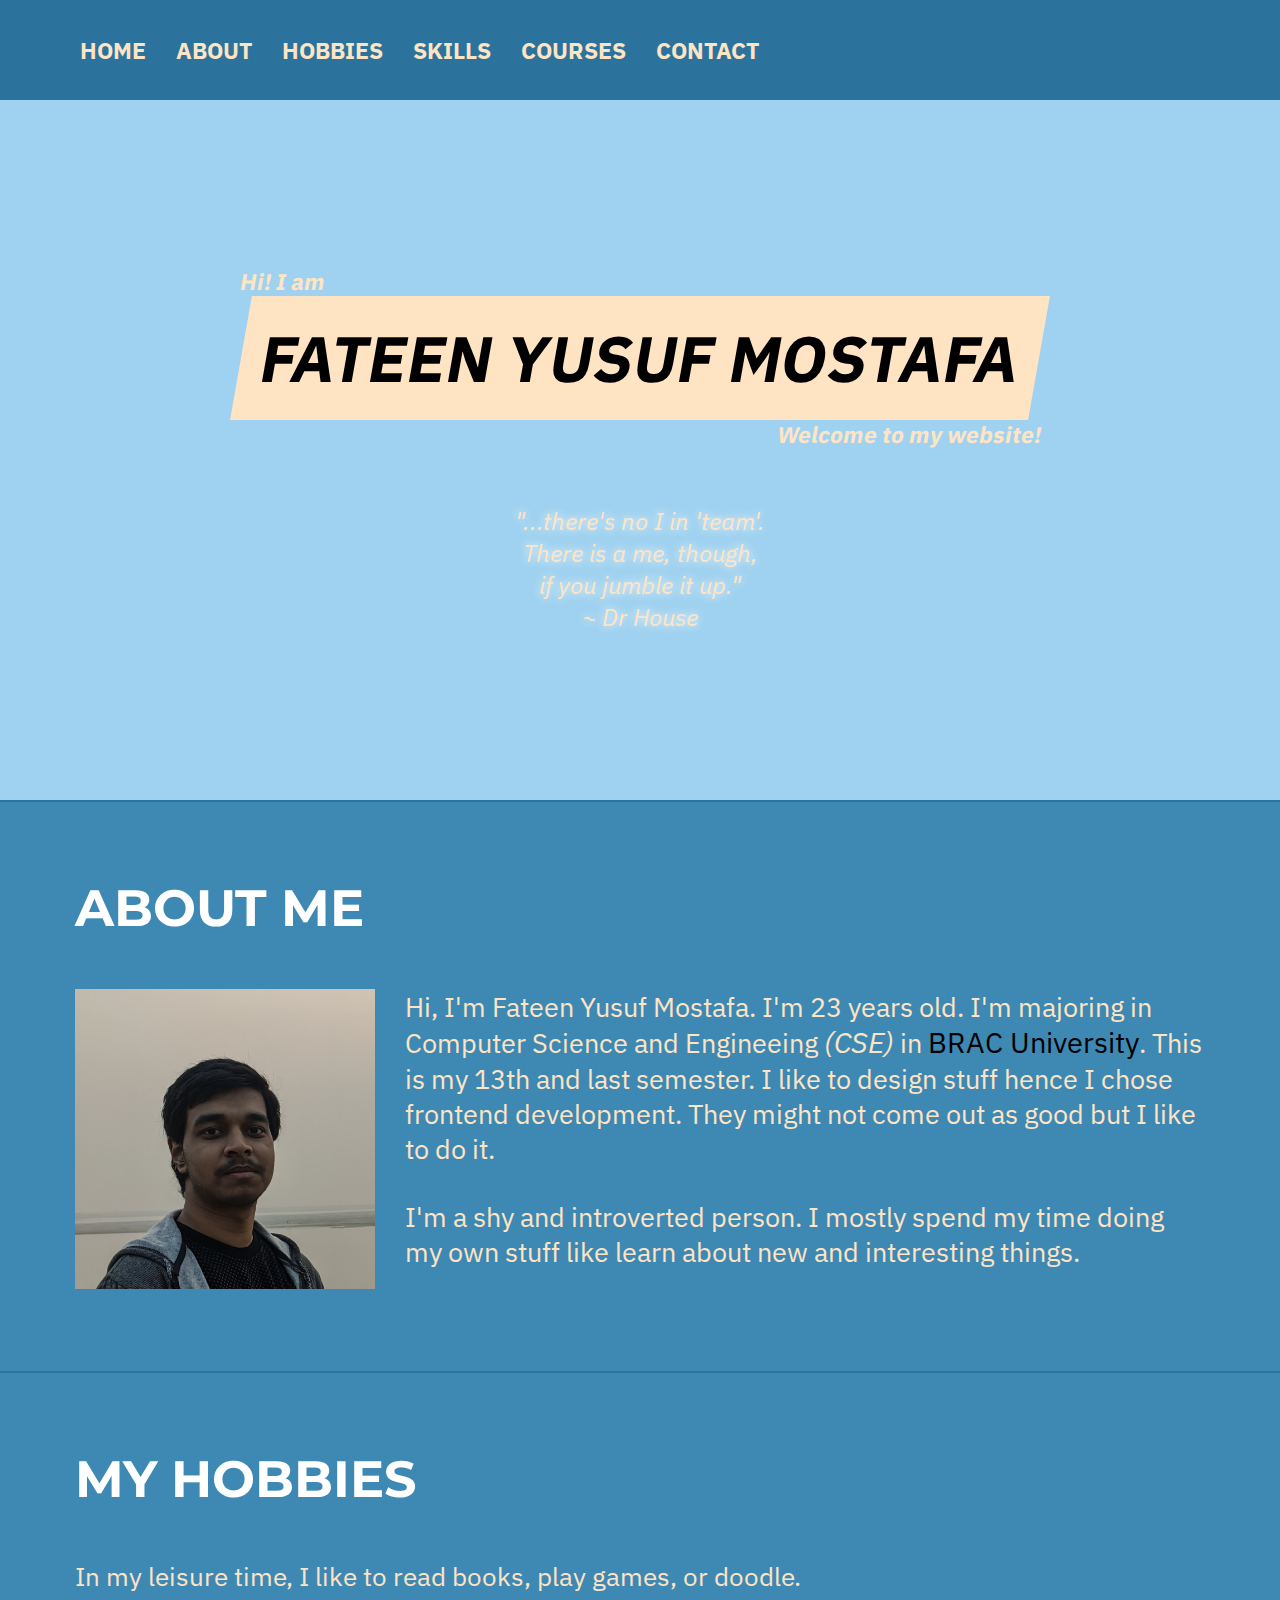
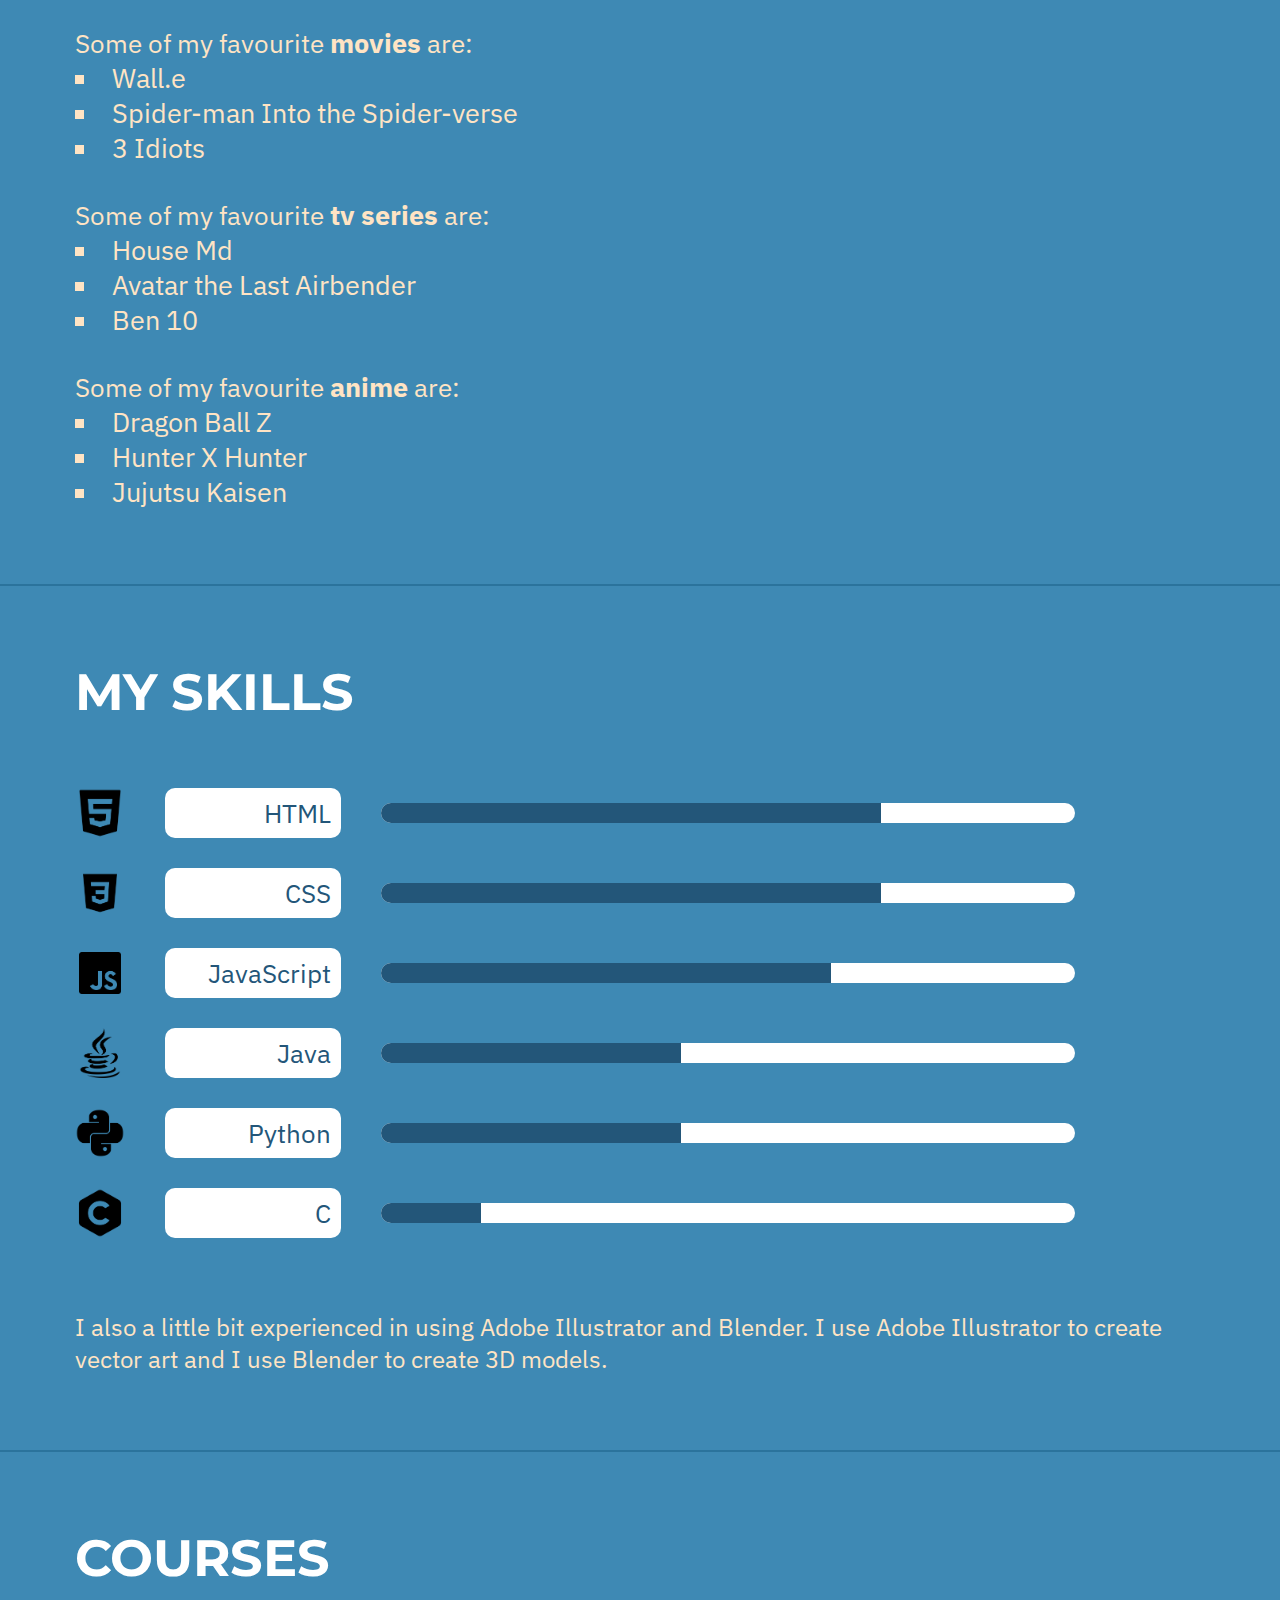
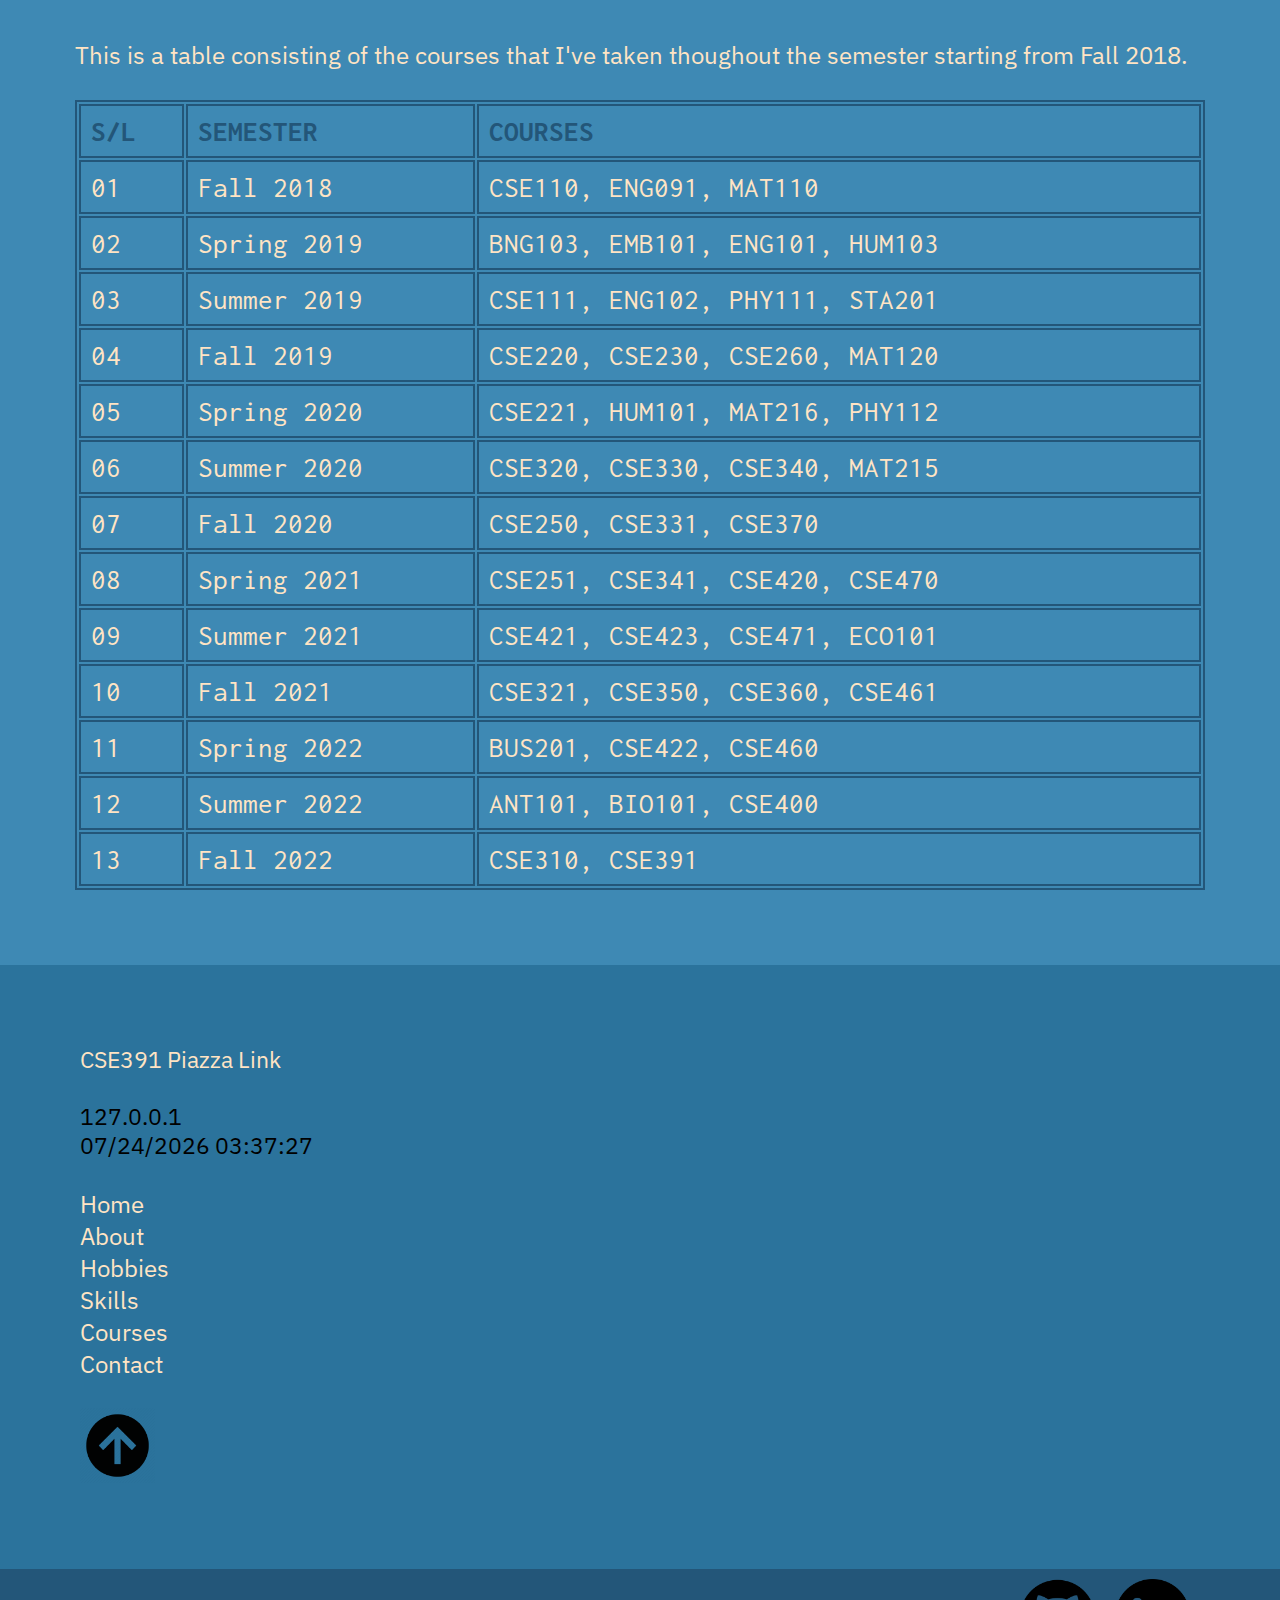
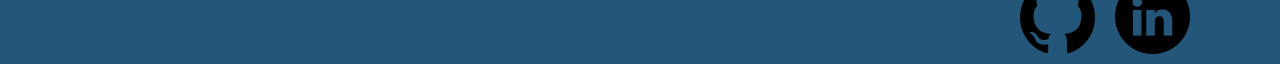
==== index.html @ da13b82b "first commit" ====
<!DOCTYPE html>
<html lang="en">
  <head>
    <meta charset="UTF-8" />
    <meta http-equiv="X-UA-Compatible" content="IE=edge" />
    <meta name="viewport" content="width=device-width, initial-scale=1.0" />
    <link rel="stylesheet" href="styles.css" />
    <link rel="shortcut icon" href="./images/favicon.ico" type="image/x-icon" />
    <title>Fateen Yusuf Mostafa</title>
  </head>
  <body>
    <div class="container">
      <div class="navbar" id="home">
        <div class="links">
          <a href="#home">Home</a>
          <a href="#about">About</a>
          <a href="#hobbies">Hobbies</a>
          <a href="#skills">Skills</a>
          <a href="#courses">Courses</a>
          <a href="./contact.html">Contact</a>
        </div>
      </div>

      <div class="main">
        <div class="first">
          <h1 style="transform: translateX(-421%) skewX(-10deg)">Hi! I am</h1>
          <p class="author">FATEEN YUSUF MOSTAFA</p>
          <h1 style="transform: translateX(102%) skewX(-10deg)">
            Welcome to my website!
          </h1>
          <br /><br />
          <p id="quote">
            <i>
              "...there's no I in 'team'. There is a me, though, if you jumble
              it up."
            </i>
          </p>
          <p id="quote"><i>~ Dr House</i></p>
        </div>

        <div class="second">
          <div id="about">
            <p class="heading">ABOUT ME</p>
            <div class="about-container">
              <div class="abt-img">
                <img
                  style="width: 300px"
                  src="./images/fateen.jpg"
                  alt="fateen"
                />
              </div>

              <div class="abt-me">
                <p>
                  Hi, I'm Fateen Yusuf Mostafa. I'm 23 years old. I'm majoring
                  in Computer Science and Engineeing <i>(CSE)</i> in
                  <a href="https://www.bracu.ac.bd/">BRAC University</a>. This
                  is my 13th and last semester. I like to design stuff hence I
                  chose frontend development. They might not come out as good
                  but I like to do it.
                </p>
                <br />
                <p>
                  I'm a shy and introverted person. I mostly spend my time doing
                  my own stuff like learn about new and interesting things.
                </p>
              </div>
            </div>
          </div>

          <div id="hobbies">
            <p class="heading">MY HOBBIES</p>
            <div>
              <p>
                In my leisure time, I like to read books, play games, or doodle.
              </p>
              <br />
              <p>Some of my favourite <b>movies</b> are:</p>
              <ul>
                <li>Wall.e</li>
                <li>Spider-man Into the Spider-verse</li>
                <li>3 Idiots</li>
              </ul>
              <br />
              <p>Some of my favourite <b>tv series</b> are:</p>
              <ul>
                <li>House Md</li>
                <li>Avatar the Last Airbender</li>
                <li>Ben 10</li>
              </ul>
              <br />
              <p>Some of my favourite <b>anime</b> are:</p>
              <ul>
                <li>Dragon Ball Z</li>
                <li>Hunter X Hunter</li>
                <li>Jujutsu Kaisen</li>
              </ul>
            </div>
          </div>

          <div id="skills">
            <p class="heading">MY SKILLS</p>
            <div class="skill-bar">
              <img src="./images/icons/icon-html.png" alt="html icon" />
              <p>HTML</p>
              <span class="skill-point skp-1"></span>
            </div>
            <div class="skill-bar">
              <img src="./images/icons/icon-css.png" alt="css icon" />
              <p>CSS</p>
              <span class="skill-point skp-2"></span>
            </div>
            <div class="skill-bar">
              <img src="./images/icons/icon-js.png" alt="js icon" />
              <p>JavaScript</p>
              <span class="skill-point skp-3"></span>
            </div>
            <div class="skill-bar">
              <img src="./images/icons/icon-java.png" alt="java icon" />
              <p>Java</p>
              <span class="skill-point skp-4"></span>
            </div>
            <div class="skill-bar">
              <img src="./images/icons/icon-python.png" alt="python icon" />
              <p>Python</p>
              <span class="skill-point skp-5"></span>
            </div>
            <div class="skill-bar">
              <img src="./images/icons/icon-c.png" alt="c icon" />
              <p>C</p>
              <span class="skill-point skp-6"></span>
            </div>
            <br /><br />
            <p>
              I also a little bit experienced in using Adobe Illustrator and
              Blender. I use Adobe Illustrator to create vector art and I use
              Blender to create 3D models.
            </p>
          </div>

          <div id="courses">
            <p class="heading">COURSES</p>
            <p>
              This is a table consisting of the courses that I've taken
              thoughout the semester starting from Fall 2018.
            </p>
            <br />
            <table>
              <thead>
                <tr>
                  <td>S/L</td>
                  <td>Semester</td>
                  <td>Courses</td>
                </tr>
              </thead>
              <tbody>
                <tr>
                  <td>01</td>
                  <td>Fall 2018</td>
                  <td>CSE110, ENG091, MAT110</td>
                </tr>
                <tr>
                  <td>02</td>
                  <td>Spring 2019</td>
                  <td>BNG103, EMB101, ENG101, HUM103</td>
                </tr>
                <tr>
                  <td>03</td>
                  <td>Summer 2019</td>
                  <td>CSE111, ENG102, PHY111, STA201</td>
                </tr>
                <tr>
                  <td>04</td>
                  <td>Fall 2019</td>
                  <td>CSE220, CSE230, CSE260, MAT120</td>
                </tr>
                <tr>
                  <td>05</td>
                  <td>Spring 2020</td>
                  <td>CSE221, HUM101, MAT216, PHY112</td>
                </tr>
                <tr>
                  <td>06</td>
                  <td>Summer 2020</td>
                  <td>CSE320, CSE330, CSE340, MAT215</td>
                </tr>
                <tr>
                  <td>07</td>
                  <td>Fall 2020</td>
                  <td>CSE250, CSE331, CSE370</td>
                </tr>
                <tr>
                  <td>08</td>
                  <td>Spring 2021</td>
                  <td>CSE251, CSE341, CSE420, CSE470</td>
                </tr>
                <tr>
                  <td>09</td>
                  <td>Summer 2021</td>
                  <td>CSE421, CSE423, CSE471, ECO101</td>
                </tr>
                <tr>
                  <td>10</td>
                  <td>Fall 2021</td>
                  <td>CSE321, CSE350, CSE360, CSE461</td>
                </tr>
                <tr>
                  <td>11</td>
                  <td>Spring 2022</td>
                  <td>BUS201, CSE422, CSE460</td>
                </tr>
                <tr>
                  <td>12</td>
                  <td>Summer 2022</td>
                  <td>ANT101, BIO101, CSE400</td>
                </tr>
                <tr>
                  <td>13</td>
                  <td>Fall 2022</td>
                  <td>CSE310, CSE391</td>
                </tr>
              </tbody>
            </table>
          </div>
        </div>
      </div>

      <div class="footer">
        <div class="page-info">
          <a
            style="width: auto; margin: 0"
            href="https://piazza.com/class/l8fcwp0qxsv615"
            >CSE391 Piazza Link</a
          >
          <br />
          <p id="url">Page Location</p>
          <p id="modified">Last Modified Date</p>
          <br />
          <div class="footer-links">
            <a href="#home">Home</a>
            <a href="#about">About</a>
            <a href="#hobbies">Hobbies</a>
            <a href="#skills">Skills</a>
            <a href="#courses">Courses</a>
            <a href="./contact.html">Contact</a>
          </div>
          <br />
          <a id="go-top" href="#home"
            ><img src="./images/icons/icon-top.png" alt="home icon"
          /></a>
        </div>
        <div class="ext-links">
          <a href="https://github.com/retrysamurai">
            <img src="./images/icons/icon-github.png" alt="github icon" />
          </a>
          <a href="https://www.linkedin.com/in/fateenmostafa/">
            <img src="./images/icons/icon-linkedin.png" alt="linkedin icon" />
          </a>
        </div>
      </div>
    </div>
    <script src="script.js"></script>
  </body>
</html>
---- styles.css ----
@import url("https://fonts.googleapis.com/css2?family=IBM+Plex+Sans&display=swap");
@import url("https://fonts.googleapis.com/css2?family=Roboto&display=swap");
@import url("https://fonts.googleapis.com/css2?family=Montserrat&display=swap");
@import url("https://fonts.googleapis.com/css2?family=Inconsolata&display=swap");

* {
  margin: 0;
  padding: 0;
  box-sizing: border-box;
  font-family: "IBM Plex Sans", sans-serif;
  /* font-family: "Roboto", sans-serif; */
  /* font-family: "Montserrat", sans-serif; */
  scroll-behavior: smooth;
  font-size: 1.06em;
}

body {
  display: flex;
  justify-content: center;
  align-items: center;
  width: 100vw;
  overflow-x: hidden;
}

a {
  text-decoration: none;
  color: bisque;
  margin: 10px;
  display: block;
}

.container {
  display: flex;
  flex-flow: column;
  align-items: center;
  height: 100%;
  width: 100vw;
}

.main {
  display: flex;
  flex-direction: column;
  justify-content: center;
  align-items: center;
  background-color: #9fd2f0;
  width: 100%;
}

.first,
.second {
  display: flex;
  flex-direction: column;
  justify-content: center;
  align-items: center;
  width: 100%;
  color: bisque;
}

.first {
  height: 700px;
  background-image: url("https://wallpapercave.com/wp/wp7492031.jpg");
  background-size: cover;
}

.author {
  padding: 20px;
  font-size: 3em;
  background-color: bisque;
  color: black;
  font-weight: bold;
  transform: skewX(-10deg);
}

#quote {
  text-align: center;
  width: 250px;
  text-shadow: 0 0 10px white;
}

.first img {
  margin: 20px;
  margin-top: 0;
  width: 350px;
}

.second > div {
  display: flex;
  flex-direction: column;
  padding: 75px;
  background-color: #3e89b4;
  border-top: #2b739c solid 2px;
  width: 100%;
}

.second > div a {
  display: inline;
  margin: 0;
  color: black;
  transition: 0.3s;
}

.second > div a:hover {
  background-color: #2b739c;
  color: bisque;
}

.navbar,
.footer {
  display: flex;
  flex-direction: column;
  justify-content: center;
  align-items: center;
  background-color: #2b739c;
  width: 100%;
}

.navbar {
  height: 100px;
  flex-direction: row;
  justify-content: flex-start;
}

.footer div {
  width: 100%;
}

.footer .page-info {
  padding: 80px;
  width: 100%;
}

.footer .ext-links {
  padding: 0 80px;
  width: 100%;
  display: flex;
  justify-content: flex-end;
  align-items: center;
}

.ext-links {
  background-color: #235679;
}

.ext-links a {
  display: flex;
  justify-content: center;
  align-items: center;
}

.footer a {
  width: 75px;
}

.footer img {
  width: 100%;
}

.heading {
  font-weight: bold;
  color: white;
  font-family: "Montserrat", sans-serif;
  font-size: 3rem;
  margin: 0 0 50px;
}

.links {
  padding: 0 80px;
  font-weight: bold;
  text-transform: uppercase;
  display: flex;
  justify-content: center;
  align-items: center;
  gap: 30px;
}

.links a,
.footer-links a {
  margin: 0;
}

#go-top {
  margin: 0;
}

li {
  list-style: square inside;
}

.about-container {
  display: flex;
  justify-content: center;
  align-items: flex-start;
  gap: 30px;
}

.skills {
  width: 100%;
}

.skill-bar {
  margin: 15px 0;
  display: flex;
  align-items: center;
  width: 1000px;
  position: relative;
}

.skill-bar p {
  margin-right: 40px;
  padding-right: 10px;
  display: flex;
  align-items: center;
  justify-content: flex-end;
  height: 50px;
  width: 250px;
  border-radius: 10px;
  background-color: white;
  color: #235679;
}

.skill-bar img {
  width: 50px;
  margin-right: 40px;
}

.skill-point {
  background-color: #ffffff;
  height: 20px;
  width: 100%;
  border-radius: 10px;
}

.skill-point::before {
  content: "";
  height: 20px;
  border-radius: 10px 0 0 10px;
  background-color: #235679;
  position: absolute;
  top: 15;
}

.skp-1::before {
  width: 50%;
}
.skp-2::before {
  width: 50%;
}
.skp-3::before {
  width: 45%;
}
.skp-4::before {
  width: 30%;
}
.skp-5::before {
  width: 30%;
}
.skp-6::before {
  width: 10%;
}

table,
thead,
tbody,
tr,
td {
  font-family: "Inconsolata", monospace;
  border: 2px solid #235679;
}

td {
  padding: 10px;
}

thead td {
  color: #235679;
  text-transform: uppercase;
  font-weight: bold;
}

/* for contact page */
.container-contact {
  display: flex;
  flex-flow: column;
  justify-content: center;
  align-items: center;
  height: 100vh;
  width: 100vw;
}

.contact {
  display: flex;
  flex-direction: column;
  flex-grow: 1;
  justify-content: center;
  align-items: center;
  background-color: #9fd2f0;
  width: 100%;
}

.contact a {
  margin: 0;
  color: #235679;
  display: inline;
}
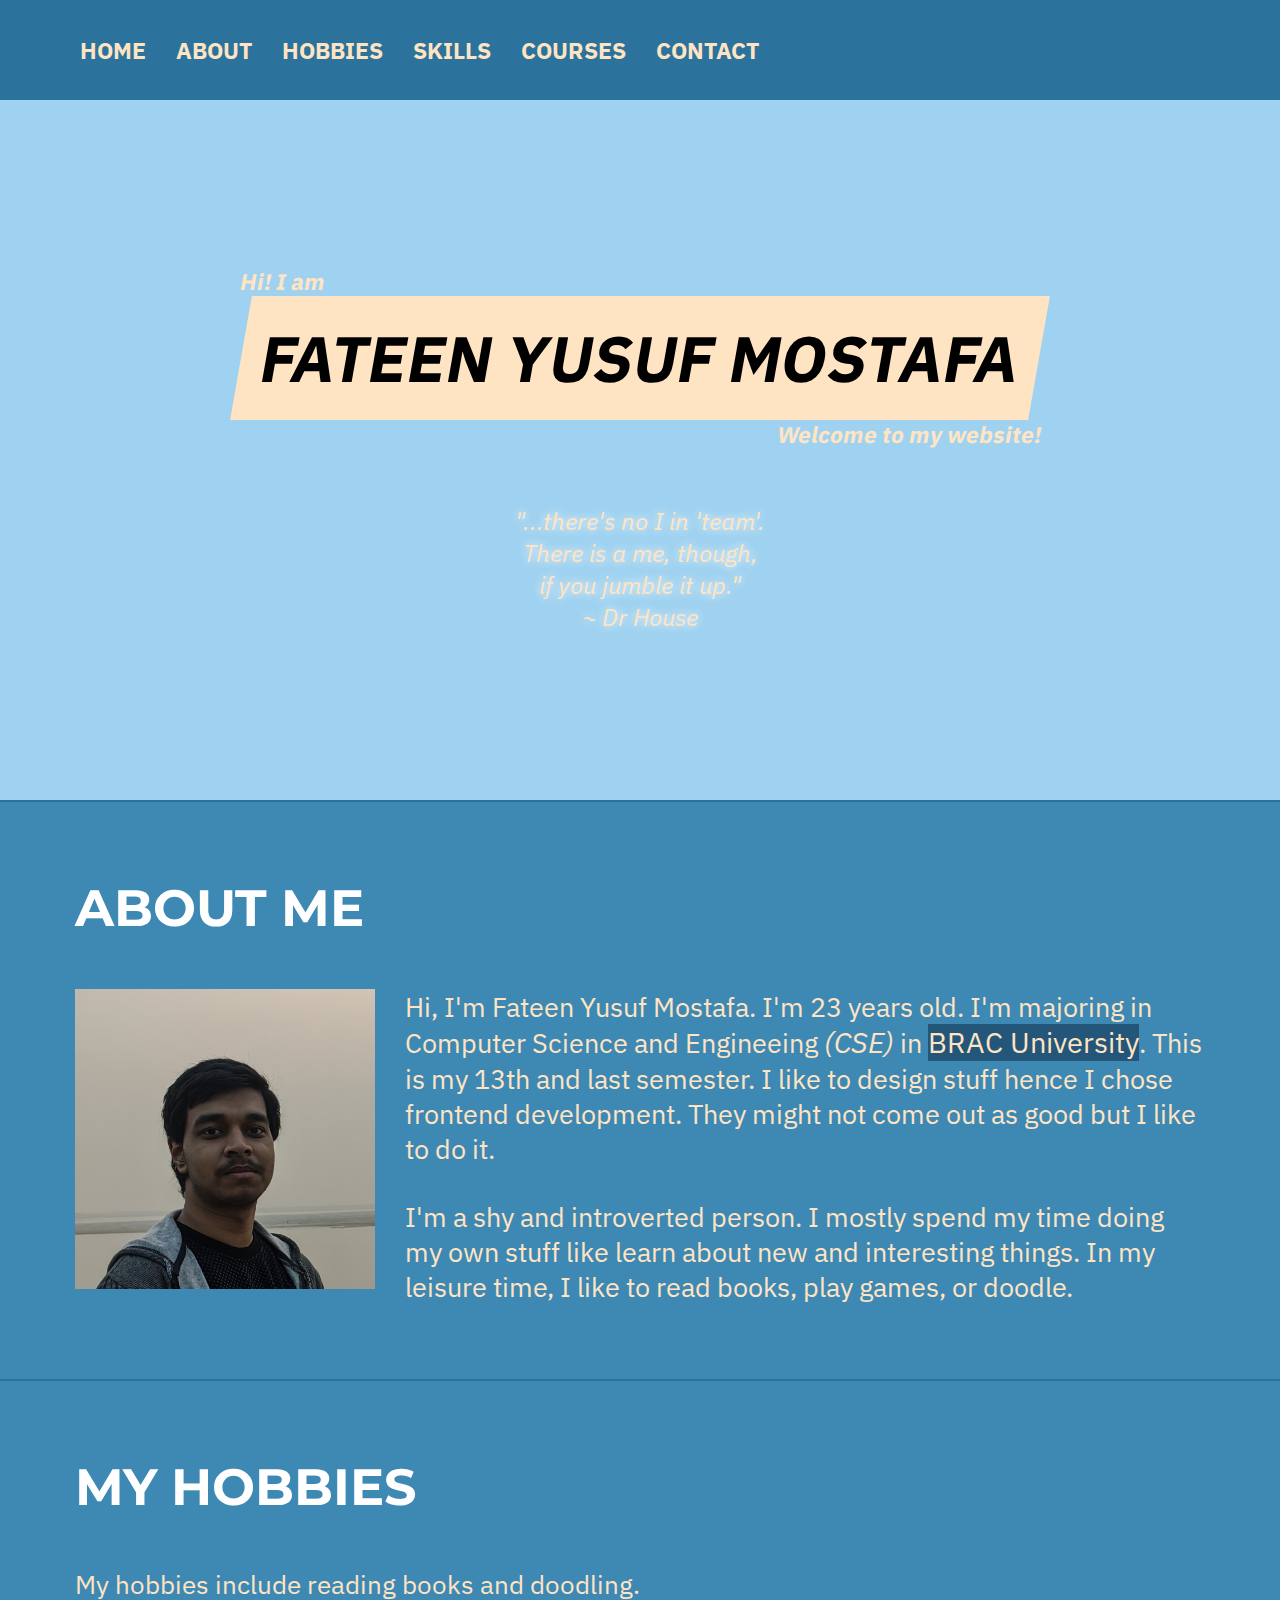
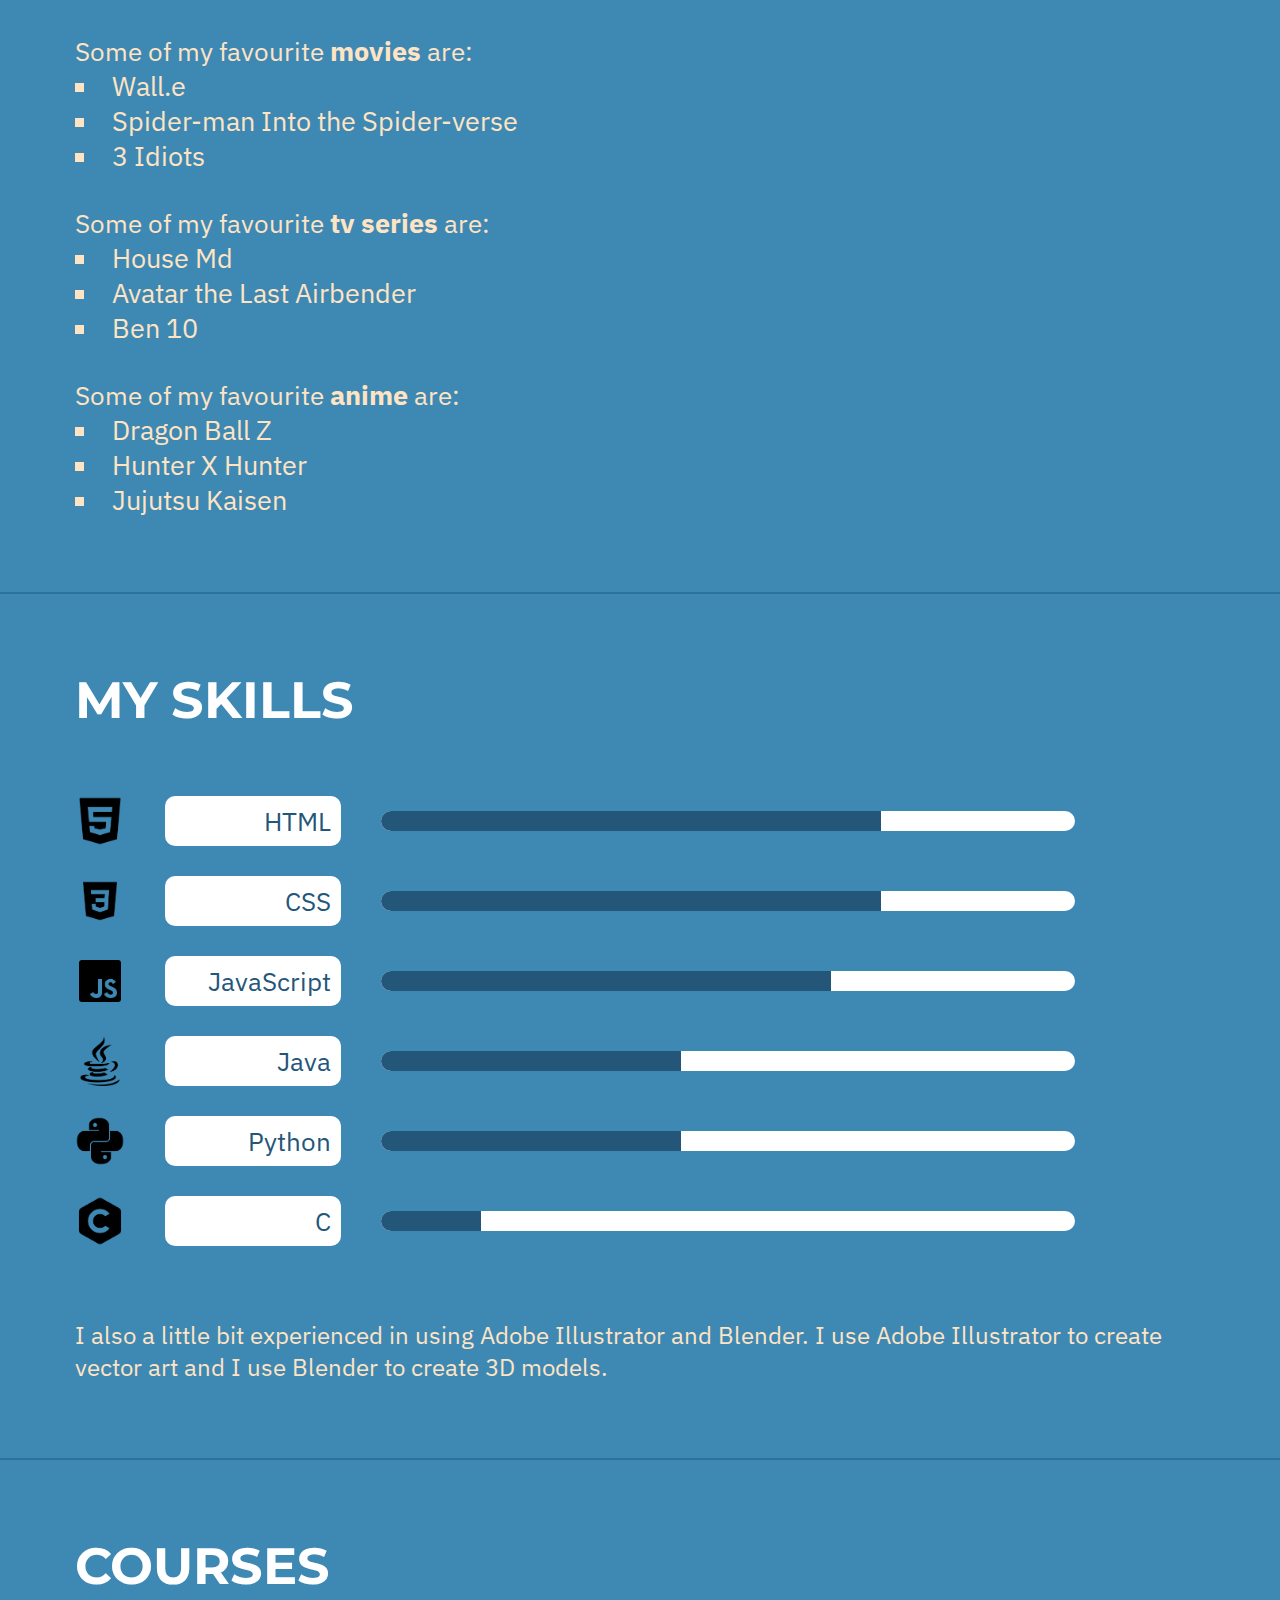
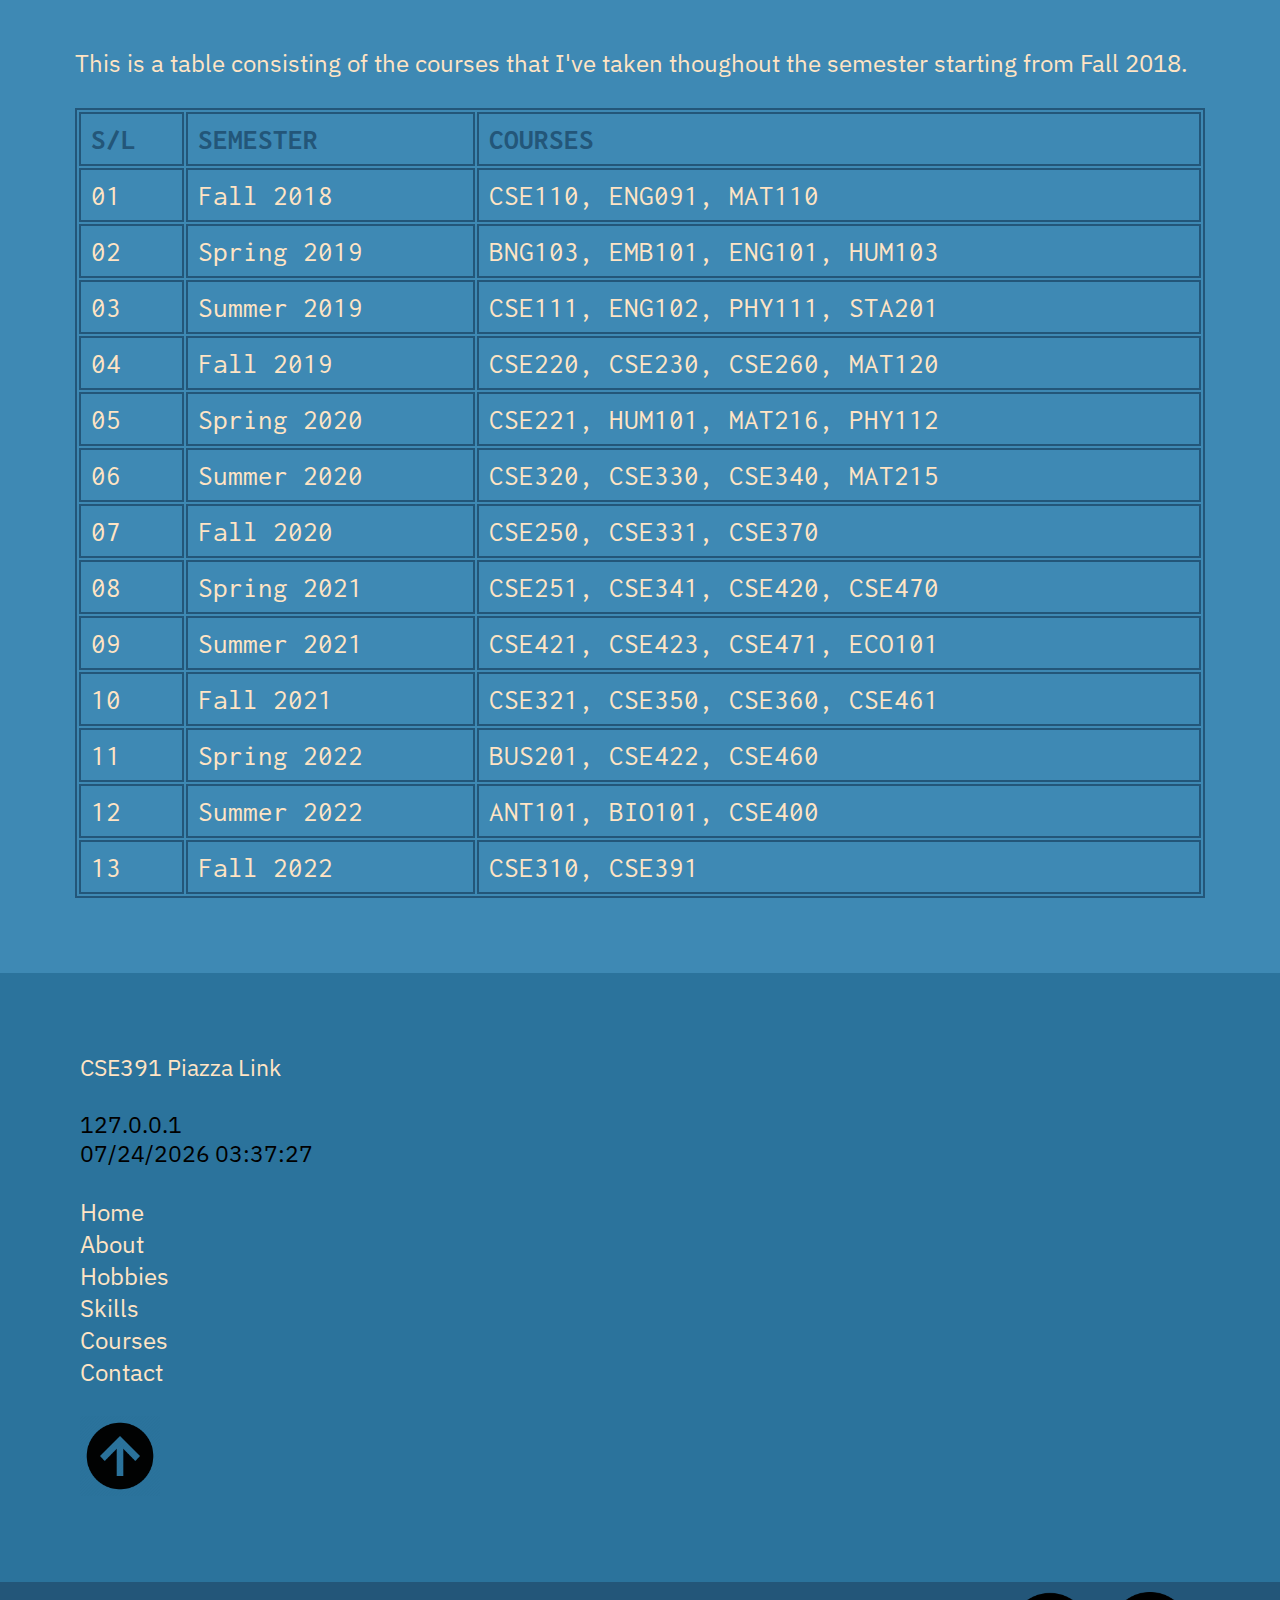
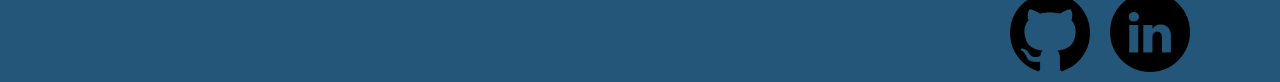
==== commit 60f80a44: "Some tweaks" ====
--- a/index.html
+++ b/index.html
@@ -62,7 +62,8 @@
                 <br />
                 <p>
                   I'm a shy and introverted person. I mostly spend my time doing
-                  my own stuff like learn about new and interesting things.
+                  my own stuff like learn about new and interesting things. In
+                  my leisure time, I like to read books, play games, or doodle.
                 </p>
               </div>
             </div>
@@ -71,9 +72,7 @@
           <div id="hobbies">
             <p class="heading">MY HOBBIES</p>
             <div>
-              <p>
-                In my leisure time, I like to read books, play games, or doodle.
-              </p>
+              <p>My hobbies include reading books and doodling.</p>
               <br />
               <p>Some of my favourite <b>movies</b> are:</p>
               <ul>
@@ -227,9 +226,7 @@
 
       <div class="footer">
         <div class="page-info">
-          <a
-            style="width: auto; margin: 0"
-            href="https://piazza.com/class/l8fcwp0qxsv615"
+          <a style="margin: 0" href="https://piazza.com/class/l8fcwp0qxsv615"
             >CSE391 Piazza Link</a
           >
           <br />
--- a/styles.css
+++ b/styles.css
@@ -27,6 +27,13 @@
   color: bisque;
   margin: 10px;
   display: block;
+  transition: 0.3s;
+}
+
+a:hover {
+  /* background-color: bisque; */
+  transform: translate(-2px, -2px);
+  text-shadow: 2px 2px 1px #235679;
 }
 
 .container {
@@ -92,16 +99,19 @@
   width: 100%;
 }
 
-.second > div a {
+.abt-me a {
   display: inline;
   margin: 0;
-  color: black;
+  background-color: #235679;
+  color: bisque;
   transition: 0.3s;
 }
 
-.second > div a:hover {
-  background-color: #2b739c;
-  color: bisque;
+.abt-me a:hover {
+  background-color: bisque;
+  color: #235679;
+  transform: none;
+  text-shadow: none;
 }
 
 .navbar,
@@ -147,8 +157,17 @@
   align-items: center;
 }
 
+.ext-links a:hover {
+  background-color: #235679;
+  transform: translate(-2px, -2px);
+}
+
 .footer a {
-  width: 75px;
+  width: fit-content;
+}
+
+.footer a img {
+  width: 80px;
 }
 
 .footer img {
@@ -176,6 +195,13 @@
 .links a,
 .footer-links a {
   margin: 0;
+}
+
+.footer-links a:hover {
+  transform: translate(2px, 0);
+  text-shadow: none;
+  border-left: 2px solid bisque;
+  padding-left: 10px;
 }
 
 #go-top {
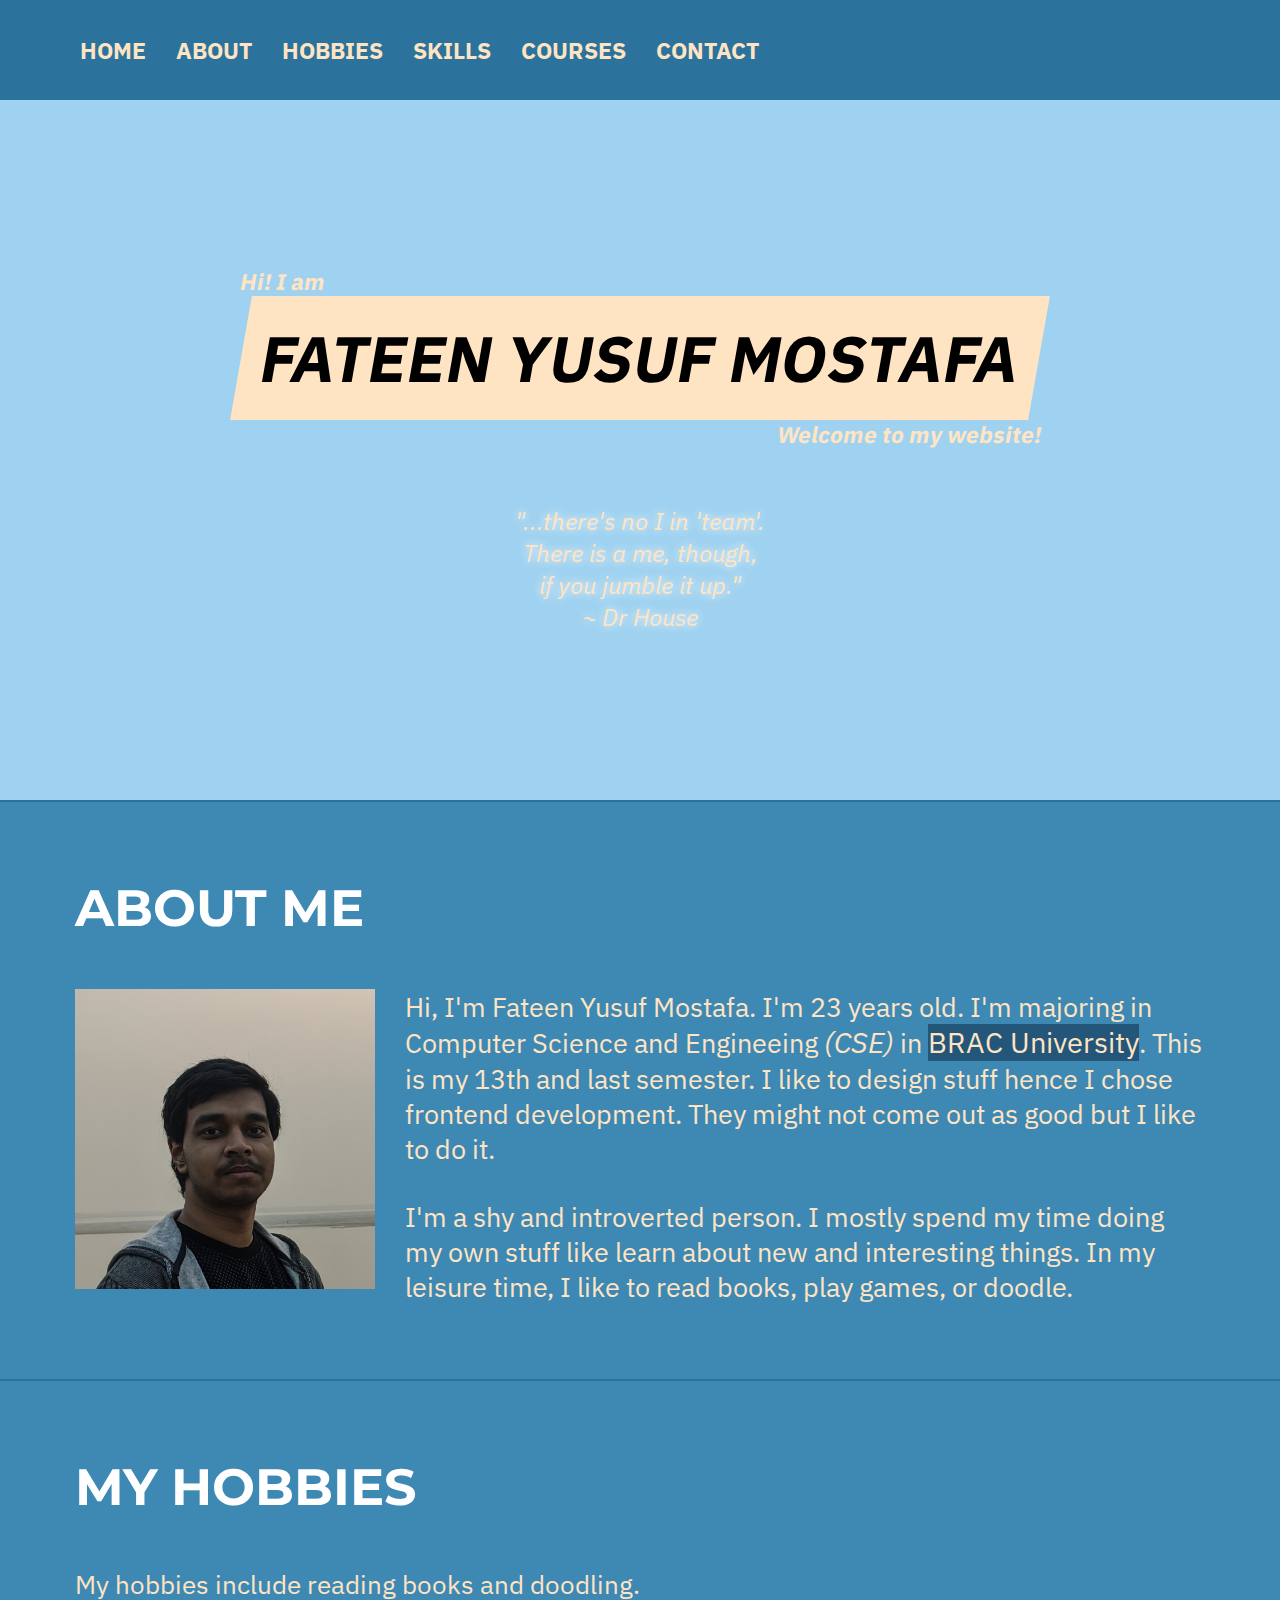
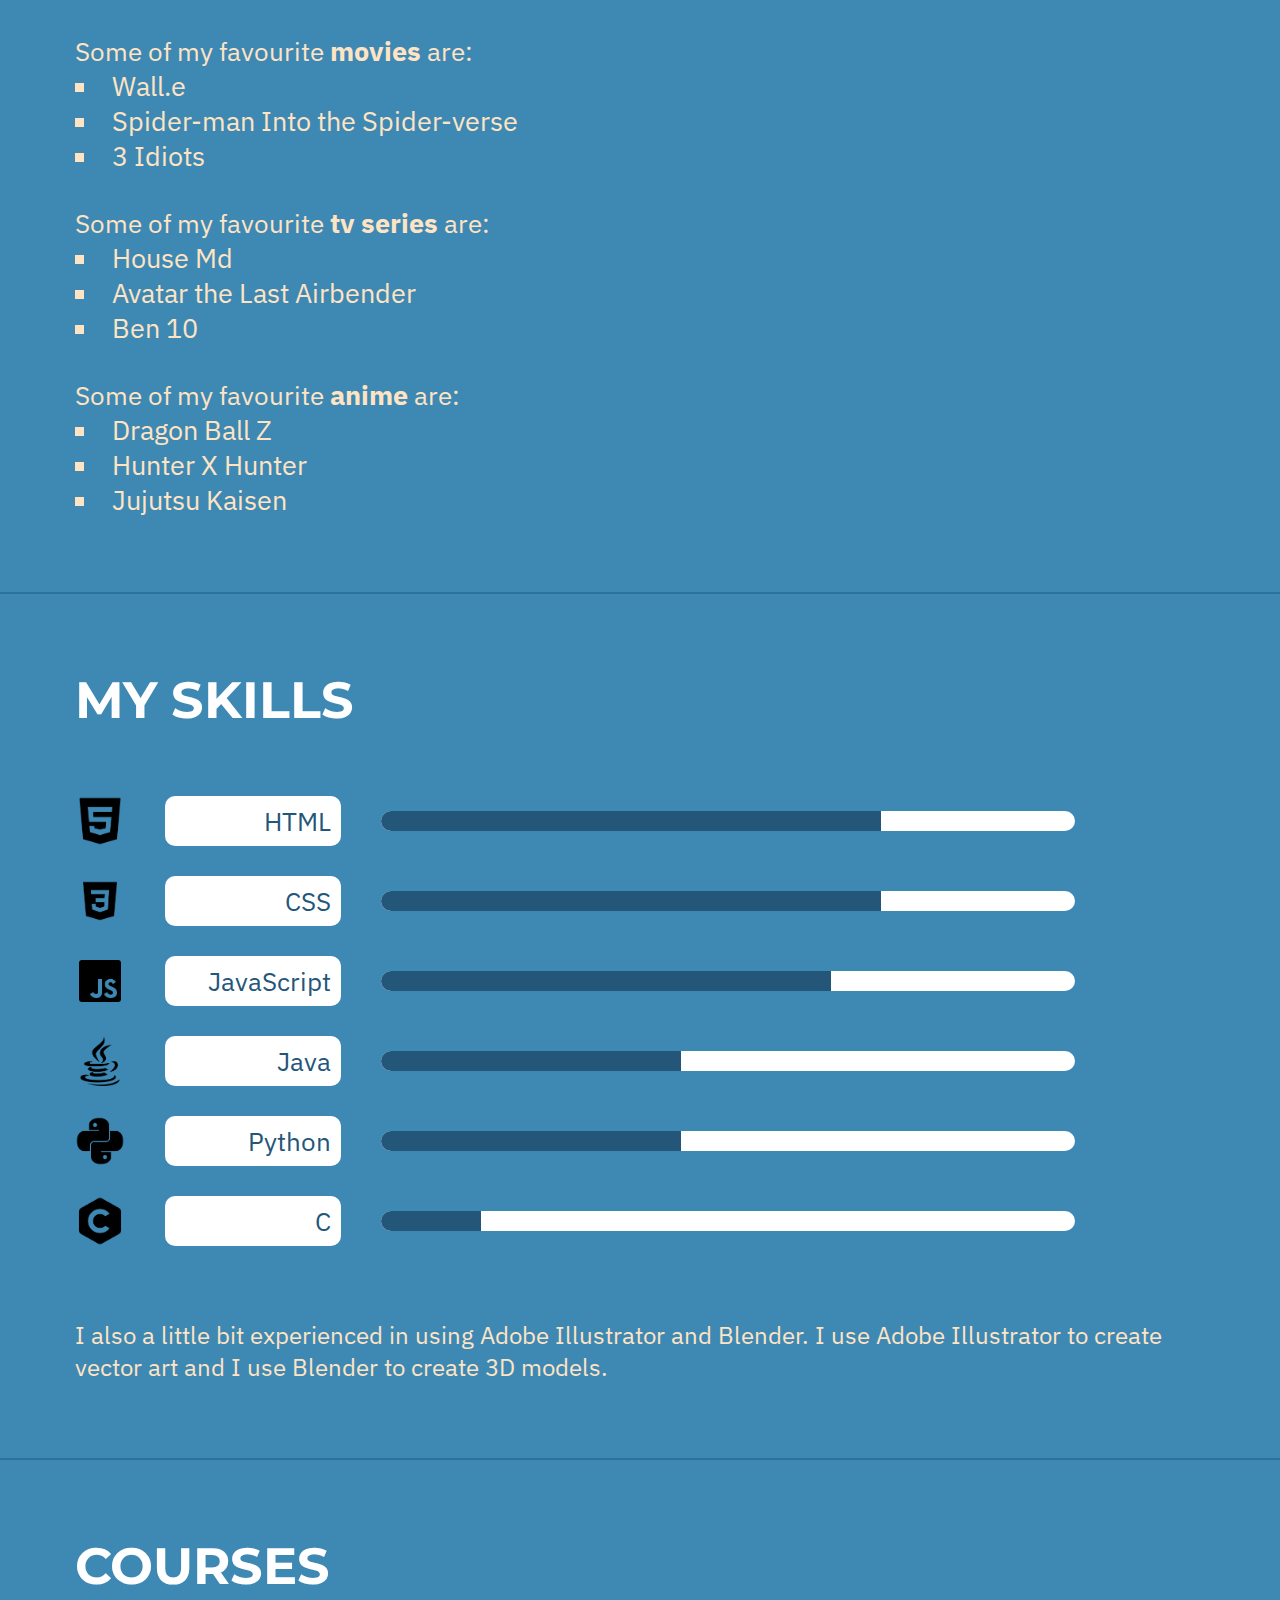
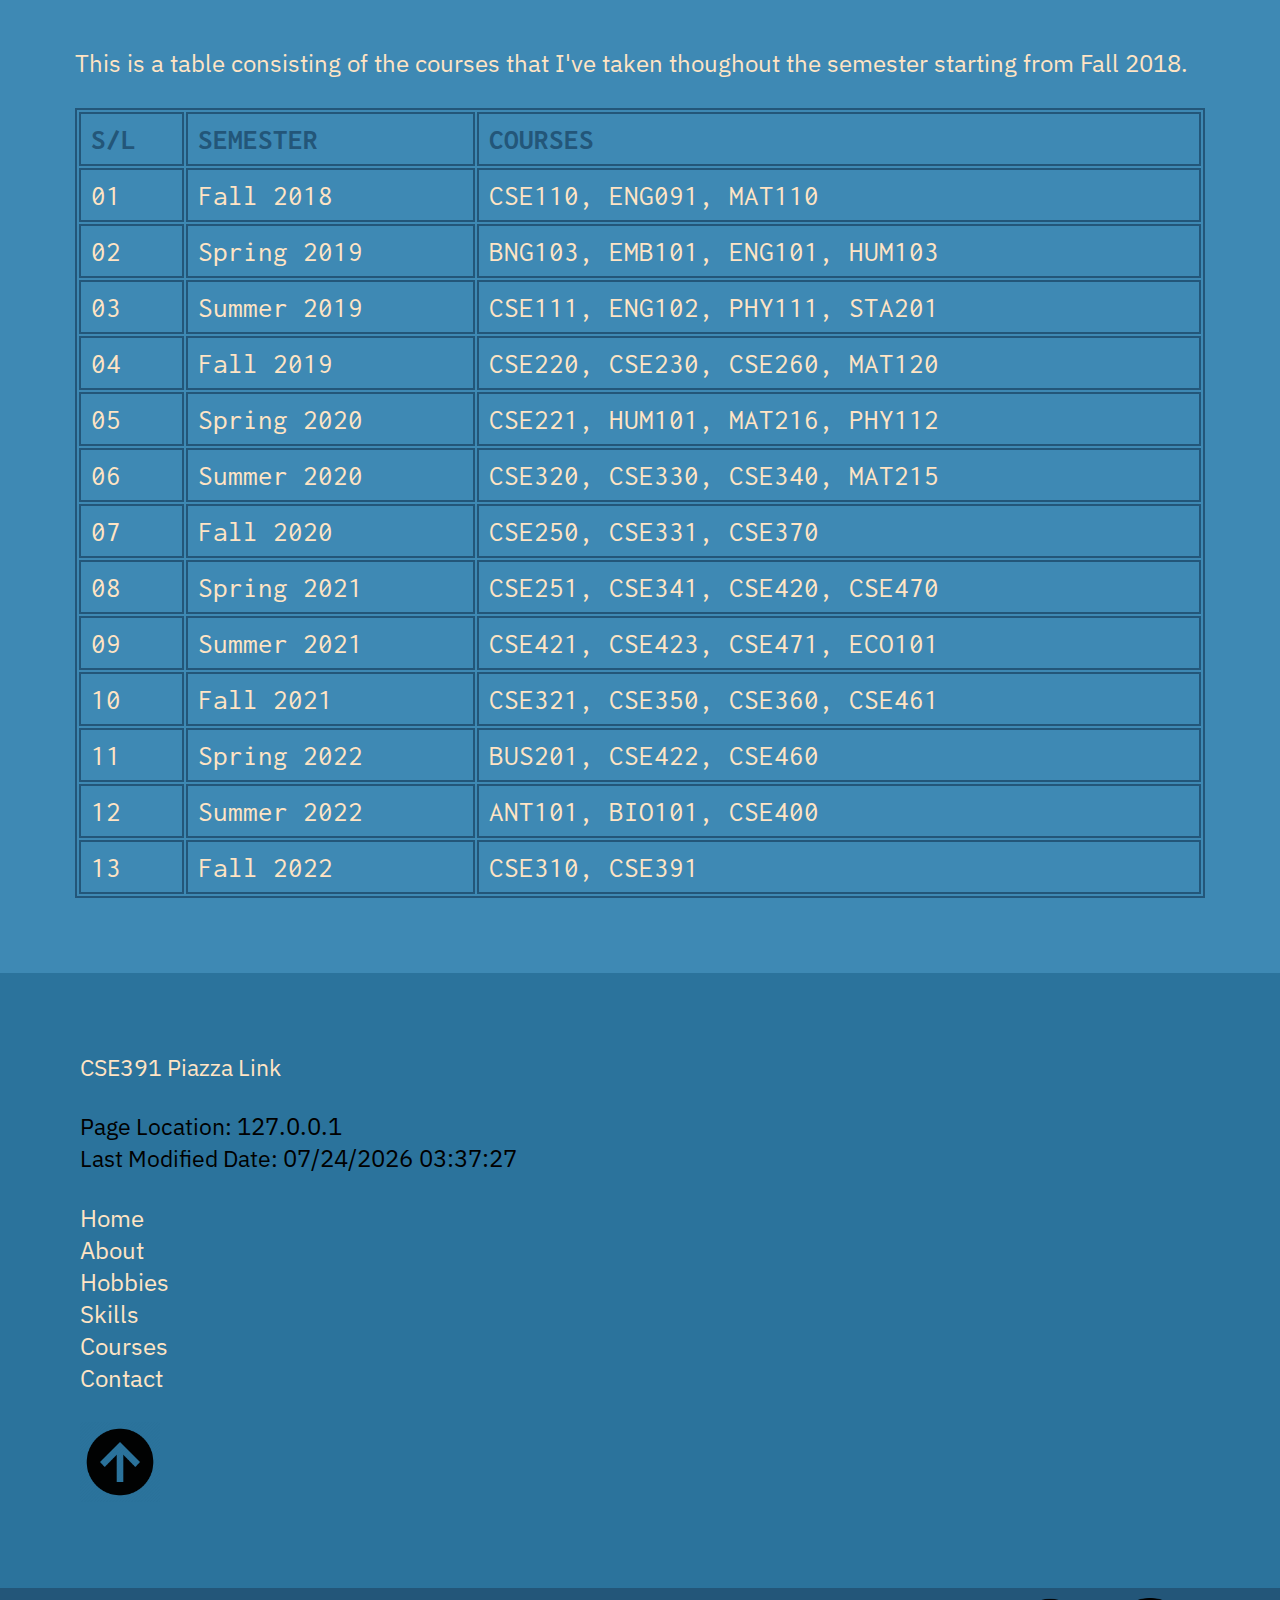
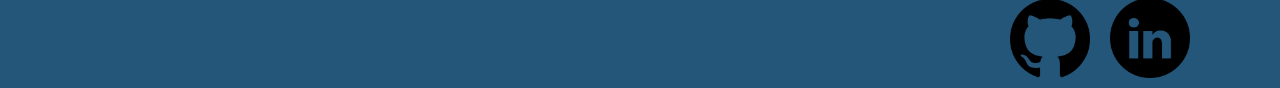
==== commit a6b2f643: "Further tweaks" ====
--- a/index.html
+++ b/index.html
@@ -1,11 +1,11 @@
 <!DOCTYPE html>
 <html lang="en">
   <head>
-    <meta charset="UTF-8" />
-    <meta http-equiv="X-UA-Compatible" content="IE=edge" />
-    <meta name="viewport" content="width=device-width, initial-scale=1.0" />
-    <link rel="stylesheet" href="styles.css" />
-    <link rel="shortcut icon" href="./images/favicon.ico" type="image/x-icon" />
+    <meta charset="UTF-8">
+    <meta http-equiv="X-UA-Compatible" content="IE=edge">
+    <meta name="viewport" content="width=device-width, initial-scale=1.0">
+    <link rel="stylesheet" href="styles.css">
+    <link rel="shortcut icon" href="./images/favicon.ico" type="image/x-icon">
     <title>Fateen Yusuf Mostafa</title>
   </head>
   <body>
@@ -28,14 +28,11 @@
           <h1 style="transform: translateX(102%) skewX(-10deg)">
             Welcome to my website!
           </h1>
-          <br /><br />
-          <p id="quote">
-            <i>
-              "...there's no I in 'team'. There is a me, though, if you jumble
-              it up."
-            </i>
+          <br><br>
+          <p class="quote">
+            <i>"...there's no I in 'team'. There is a me, though, if you jumble it up."</i>
           </p>
-          <p id="quote"><i>~ Dr House</i></p>
+          <p class="quote"><i>~ Dr House</i></p>
         </div>
 
         <div class="second">
@@ -43,11 +40,7 @@
             <p class="heading">ABOUT ME</p>
             <div class="about-container">
               <div class="abt-img">
-                <img
-                  style="width: 300px"
-                  src="./images/fateen.jpg"
-                  alt="fateen"
-                />
+                <img style="width: 300px" src="./images/fateen.jpg" alt="fateen">
               </div>
 
               <div class="abt-me">
@@ -59,7 +52,7 @@
                   chose frontend development. They might not come out as good
                   but I like to do it.
                 </p>
-                <br />
+                <br>
                 <p>
                   I'm a shy and introverted person. I mostly spend my time doing
                   my own stuff like learn about new and interesting things. In
@@ -73,21 +66,21 @@
             <p class="heading">MY HOBBIES</p>
             <div>
               <p>My hobbies include reading books and doodling.</p>
-              <br />
+              <br>
               <p>Some of my favourite <b>movies</b> are:</p>
               <ul>
                 <li>Wall.e</li>
                 <li>Spider-man Into the Spider-verse</li>
                 <li>3 Idiots</li>
               </ul>
-              <br />
+              <br>
               <p>Some of my favourite <b>tv series</b> are:</p>
               <ul>
                 <li>House Md</li>
                 <li>Avatar the Last Airbender</li>
                 <li>Ben 10</li>
               </ul>
-              <br />
+              <br>
               <p>Some of my favourite <b>anime</b> are:</p>
               <ul>
                 <li>Dragon Ball Z</li>
@@ -100,36 +93,36 @@
           <div id="skills">
             <p class="heading">MY SKILLS</p>
             <div class="skill-bar">
-              <img src="./images/icons/icon-html.png" alt="html icon" />
+              <img src="./images/icons/icon-html.png" alt="html icon">
               <p>HTML</p>
               <span class="skill-point skp-1"></span>
             </div>
             <div class="skill-bar">
-              <img src="./images/icons/icon-css.png" alt="css icon" />
+              <img src="./images/icons/icon-css.png" alt="css icon">
               <p>CSS</p>
               <span class="skill-point skp-2"></span>
             </div>
             <div class="skill-bar">
-              <img src="./images/icons/icon-js.png" alt="js icon" />
+              <img src="./images/icons/icon-js.png" alt="js icon">
               <p>JavaScript</p>
               <span class="skill-point skp-3"></span>
             </div>
             <div class="skill-bar">
-              <img src="./images/icons/icon-java.png" alt="java icon" />
+              <img src="./images/icons/icon-java.png" alt="java icon">
               <p>Java</p>
               <span class="skill-point skp-4"></span>
             </div>
             <div class="skill-bar">
-              <img src="./images/icons/icon-python.png" alt="python icon" />
+              <img src="./images/icons/icon-python.png" alt="python icon">
               <p>Python</p>
               <span class="skill-point skp-5"></span>
             </div>
             <div class="skill-bar">
-              <img src="./images/icons/icon-c.png" alt="c icon" />
+              <img src="./images/icons/icon-c.png" alt="c icon">
               <p>C</p>
               <span class="skill-point skp-6"></span>
             </div>
-            <br /><br />
+            <br><br>
             <p>
               I also a little bit experienced in using Adobe Illustrator and
               Blender. I use Adobe Illustrator to create vector art and I use
@@ -143,7 +136,7 @@
               This is a table consisting of the courses that I've taken
               thoughout the semester starting from Fall 2018.
             </p>
-            <br />
+            <br>
             <table>
               <thead>
                 <tr>
@@ -226,13 +219,13 @@
 
       <div class="footer">
         <div class="page-info">
-          <a style="margin: 0" href="https://piazza.com/class/l8fcwp0qxsv615"
-            >CSE391 Piazza Link</a
-          >
-          <br />
-          <p id="url">Page Location</p>
-          <p id="modified">Last Modified Date</p>
-          <br />
+          <a style="margin: 0" href="https://piazza.com/class/l8fcwp0qxsv615">
+            CSE391 Piazza Link
+          </a>
+          <br>
+          <p>Page Location: <span id="url"></span></p>
+          <p>Last Modified Date: <span id="modified"></span></p>
+          <br>
           <div class="footer-links">
             <a href="#home">Home</a>
             <a href="#about">About</a>
@@ -241,17 +234,17 @@
             <a href="#courses">Courses</a>
             <a href="./contact.html">Contact</a>
           </div>
-          <br />
-          <a id="go-top" href="#home"
-            ><img src="./images/icons/icon-top.png" alt="home icon"
-          /></a>
+          <br>
+          <a id="go-top" href="#home">
+            <img src="./images/icons/icon-top.png" alt="home icon">
+          </a>
         </div>
         <div class="ext-links">
           <a href="https://github.com/retrysamurai">
-            <img src="./images/icons/icon-github.png" alt="github icon" />
+            <img src="./images/icons/icon-github.png" alt="github icon">
           </a>
           <a href="https://www.linkedin.com/in/fateenmostafa/">
-            <img src="./images/icons/icon-linkedin.png" alt="linkedin icon" />
+            <img src="./images/icons/icon-linkedin.png" alt="linkedin icon">
           </a>
         </div>
       </div>
--- a/styles.css
+++ b/styles.css
@@ -78,7 +78,7 @@
   transform: skewX(-10deg);
 }
 
-#quote {
+.quote {
   text-align: center;
   width: 250px;
   text-shadow: 0 0 10px white;
